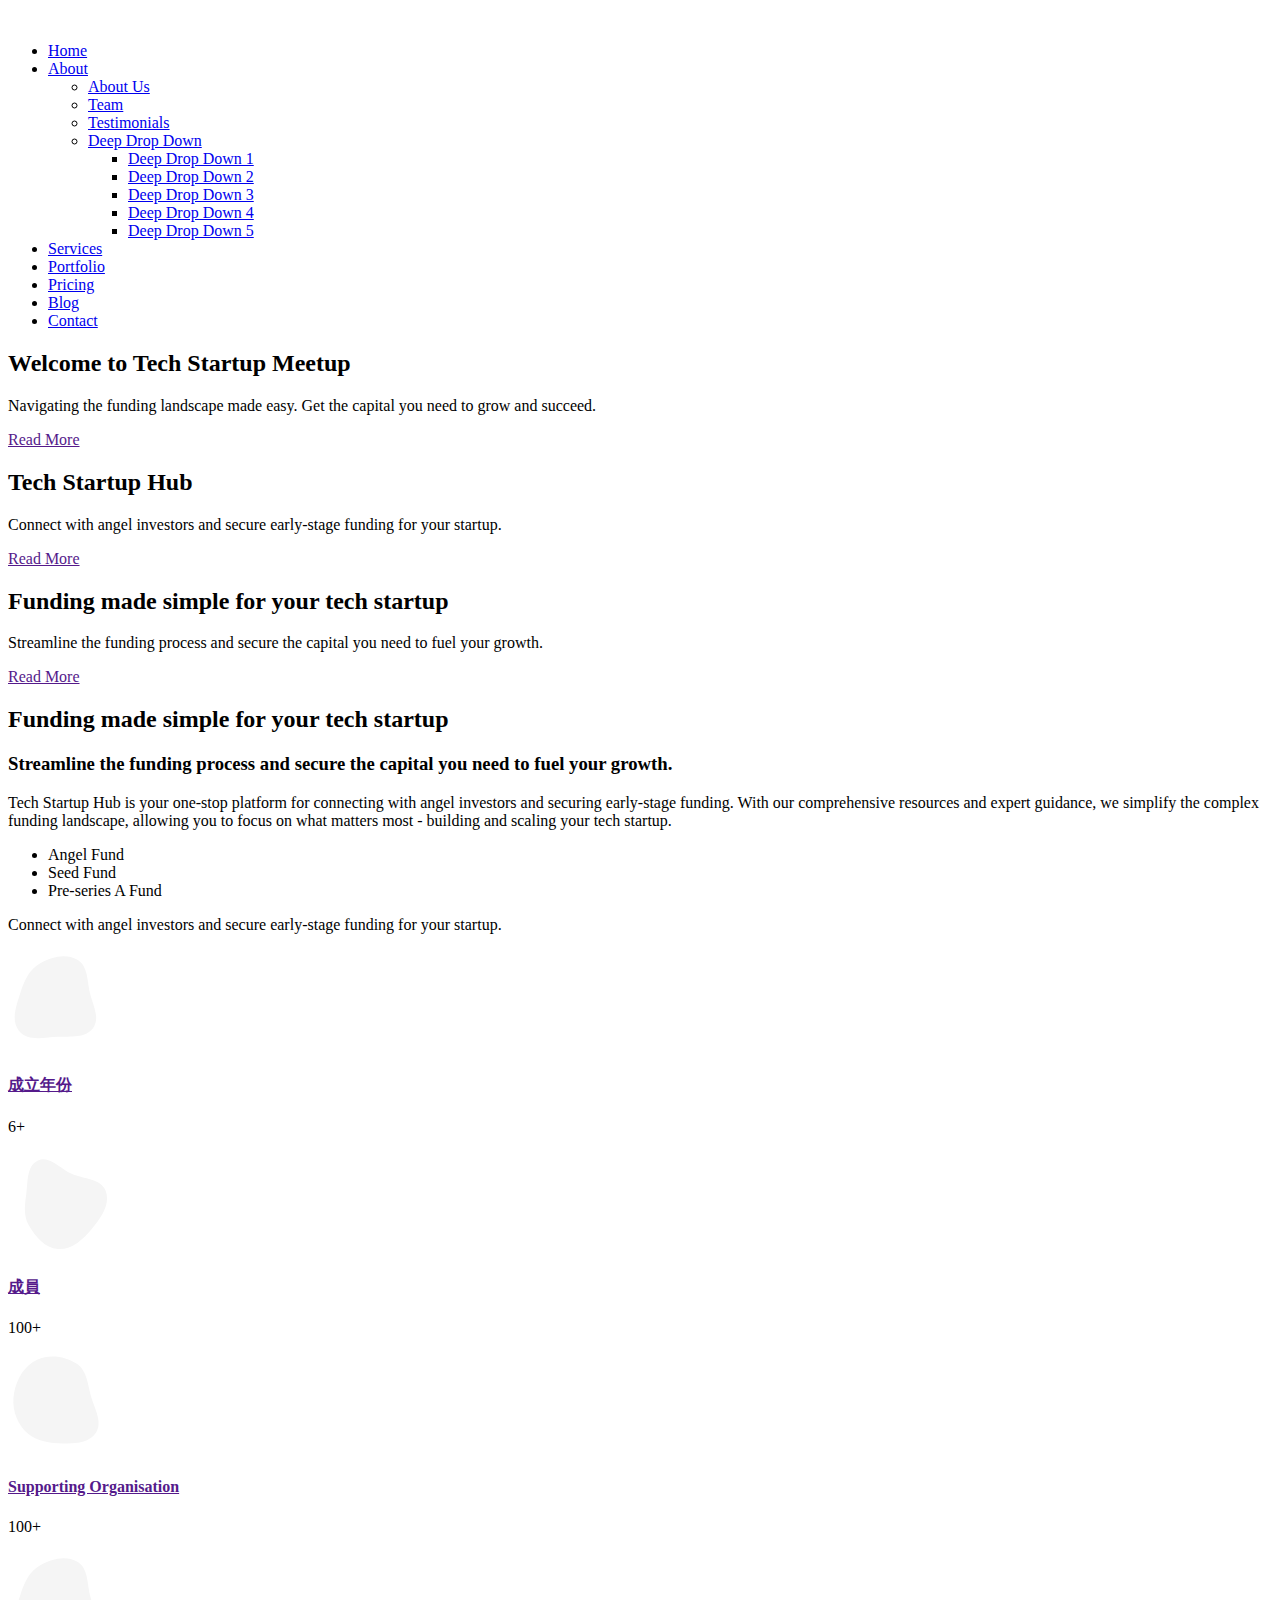
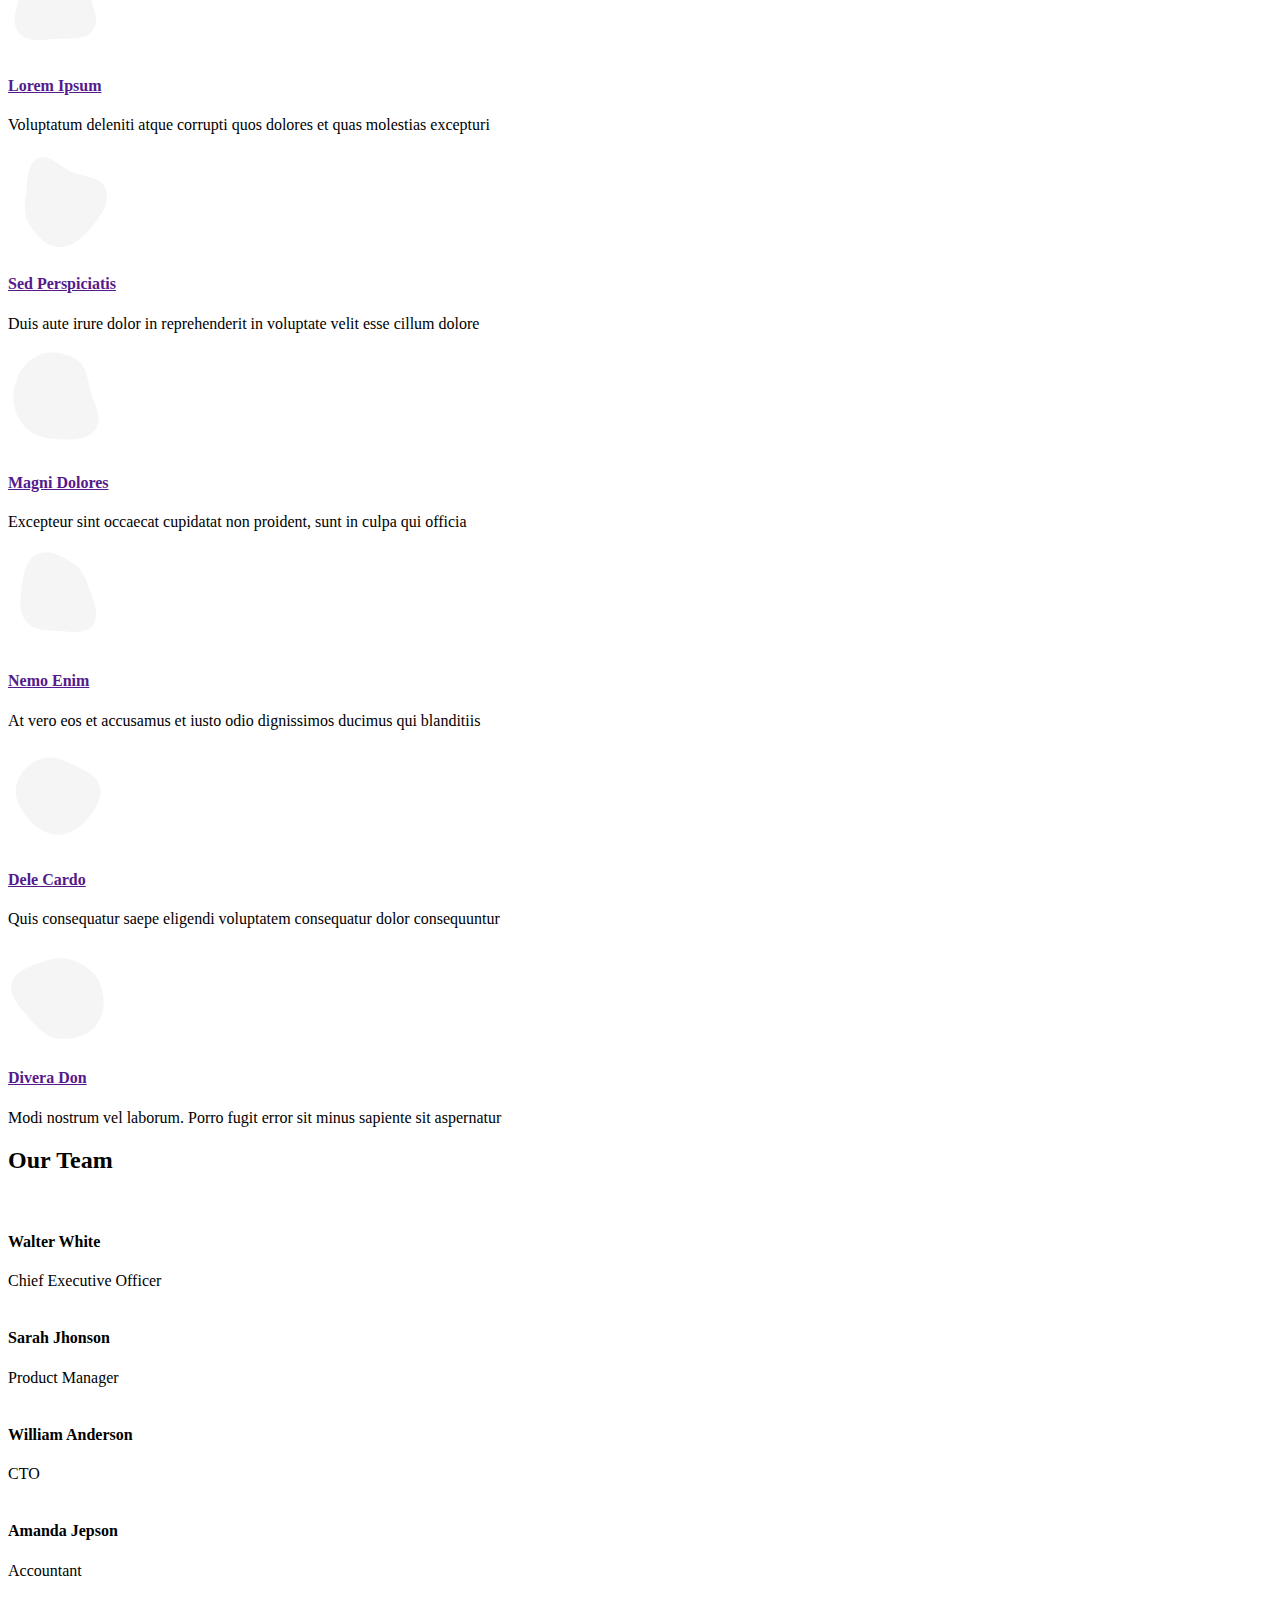
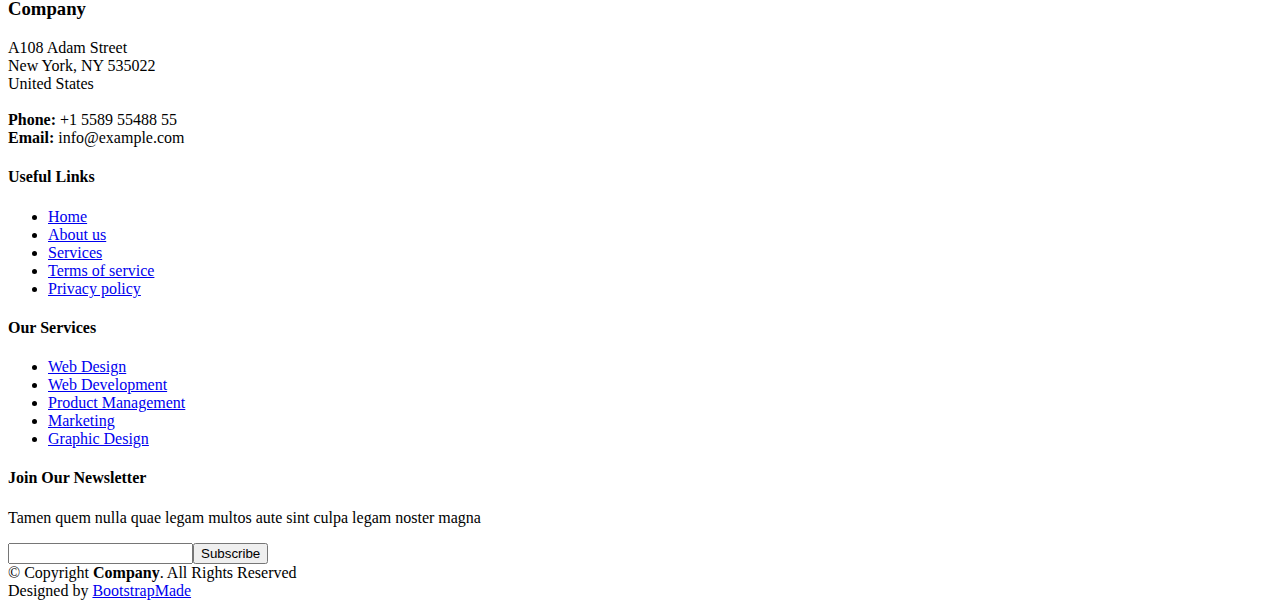
==== index.html @ 4d2e839a "Add files via upload" ====
<!DOCTYPE html>
<html lang="en">

<head>
  <meta charset="utf-8">
  <meta content="width=device-width, initial-scale=1.0" name="viewport">

  <title>Tech Startup Meetup</title>
  <meta content="" name="description">
  <meta content="" name="keywords">

  <!-- Favicons -->
  <link href="assets/img/favicon.png" rel="icon">
  <link href="assets/img/apple-touch-icon.png" rel="apple-touch-icon">

  <!-- Google Fonts -->
  <link href="https://fonts.googleapis.com/css?family=Open+Sans:300,300i,400,400i,600,600i,700,700i|Roboto:300,300i,400,400i,500,500i,600,600i,700,700i|Poppins:300,300i,400,400i,500,500i,600,600i,700,700i" rel="stylesheet">

  <!-- Vendor CSS Files -->
  <link href="assets/vendor/animate.css/animate.min.css" rel="stylesheet">
  <link href="assets/vendor/aos/aos.css" rel="stylesheet">
  <link href="assets/vendor/bootstrap/css/bootstrap.min.css" rel="stylesheet">
  <link href="assets/vendor/bootstrap-icons/bootstrap-icons.css" rel="stylesheet">
  <link href="assets/vendor/boxicons/css/boxicons.min.css" rel="stylesheet">
  <link href="assets/vendor/glightbox/css/glightbox.min.css" rel="stylesheet">
  <link href="assets/vendor/remixicon/remixicon.css" rel="stylesheet">
  <link href="assets/vendor/swiper/swiper-bundle.min.css" rel="stylesheet">

  <!-- Template Main CSS File -->
  <link href="assets/css/style.css" rel="stylesheet">

  <!-- =======================================================
  * Template Name: Company
  * Updated: Jul 27 2023 with Bootstrap v5.3.1
  * Template URL: https://bootstrapmade.com/company-free-html-bootstrap-template/
  * Author: BootstrapMade.com
  * License: https://bootstrapmade.com/license/
  ======================================================== -->
</head>

<body>

  <!-- ======= Header ======= -->
  <header id="header" class="fixed-top">
    <div class="container d-flex align-items-center">

      <img src="assets/img/techstartupmeetup_logo.png" alt="" width="200px" class="img-fluid">
	  <!--<h1 class="logo me-auto"><a href="index.html"><span>Tech</span>Startup Meetup</a></h1>-->
      <!-- Uncomment below if you prefer to use an image logo -->
      <!-- <a href="index.html" class="logo me-auto me-lg-0"><img src="assets/img/logo.png" alt="" class="img-fluid"></a>-->

      <nav id="navbar" class="navbar order-last order-lg-0">
        <ul>
          <li><a href="index.html" class="active">Home</a></li>

          <li class="dropdown"><a href="#"><span>About</span> <i class="bi bi-chevron-down"></i></a>
            <ul>
              <li><a href="about.html">About Us</a></li>
              <li><a href="team.html">Team</a></li>
              <li><a href="testimonials.html">Testimonials</a></li>
              <li class="dropdown"><a href="#"><span>Deep Drop Down</span> <i class="bi bi-chevron-right"></i></a>
                <ul>
                  <li><a href="#">Deep Drop Down 1</a></li>
                  <li><a href="#">Deep Drop Down 2</a></li>
                  <li><a href="#">Deep Drop Down 3</a></li>
                  <li><a href="#">Deep Drop Down 4</a></li>
                  <li><a href="#">Deep Drop Down 5</a></li>
                </ul>
              </li>
            </ul>
          </li>

          <li><a href="services.html">Services</a></li>
          <li><a href="portfolio.html">Portfolio</a></li>
          <li><a href="pricing.html">Pricing</a></li>
          <li><a href="blog.html">Blog</a></li>
          <li><a href="contact.html">Contact</a></li>

        </ul>
        <i class="bi bi-list mobile-nav-toggle"></i>
      </nav><!-- .navbar -->

      <div class="header-social-links d-flex">
        <a href="#" class="twitter"><i class="bu bi-twitter"></i></a>
        <a href="#" class="facebook"><i class="bu bi-facebook"></i></a>
        <a href="#" class="instagram"><i class="bu bi-instagram"></i></a>
        <a href="#" class="linkedin"><i class="bu bi-linkedin"></i></i></a>
      </div>

    </div>
  </header><!-- End Header -->

  <!-- ======= Hero Section ======= -->
  <section id="hero">
    <div id="heroCarousel" data-bs-interval="5000" class="carousel slide carousel-fade" data-bs-ride="carousel">

      <div class="carousel-inner" role="listbox">

        <!-- Slide 1 -->
        <div class="carousel-item active" style="background-image: url(assets/img/slide/slide-1.jpg);">
          <div class="carousel-container">
            <div class="carousel-content animate__animated animate__fadeInUp">
              <h2>Welcome to <span>Tech Startup Meetup</span></h2>
              <p>Navigating the funding landscape made easy. Get the capital you need to grow and succeed.</p>
              <div class="text-center"><a href="" class="btn-get-started">Read More</a></div>
            </div>
          </div>
        </div>

        <!-- Slide 2 -->
        <div class="carousel-item" style="background-image: url(assets/img/slide/slide-2.jpg);">
          <div class="carousel-container">
            <div class="carousel-content animate__animated animate__fadeInUp">
              <h2>Tech Startup Hub</h2>
              <p>Connect with angel investors and secure early-stage funding for your startup.</p>
              <div class="text-center"><a href="" class="btn-get-started">Read More</a></div>
            </div>
          </div>
        </div>

        <!-- Slide 3 -->
        <div class="carousel-item" style="background-image: url(assets/img/slide/slide-3.jpg);">
          <div class="carousel-container">
            <div class="carousel-content animate__animated animate__fadeInUp">
              <h2>Funding made simple for your tech startup</h2>
              <p>Streamline the funding process and secure the capital you need to fuel your growth.</p>
              <div class="text-center"><a href="" class="btn-get-started">Read More</a></div>
            </div>
          </div>
        </div>

      </div>

      <a class="carousel-control-prev" href="#heroCarousel" role="button" data-bs-slide="prev">
        <span class="carousel-control-prev-icon bi bi-chevron-left" aria-hidden="true"></span>
      </a>

      <a class="carousel-control-next" href="#heroCarousel" role="button" data-bs-slide="next">
        <span class="carousel-control-next-icon bi bi-chevron-right" aria-hidden="true"></span>
      </a>

      <ol class="carousel-indicators" id="hero-carousel-indicators"></ol>

    </div>
  </section><!-- End Hero -->

  <main id="main">
  
	<!-- ======= About Us Section ======= -->
    <section id="about-us" class="about-us">
      <div class="container" data-aos="fade-up">

        <div class="row content">
          <div class="col-lg-6" data-aos="fade-right">
            <h2>Funding made simple for your tech startup</h2>
            <h3>Streamline the funding process and secure the capital you need to fuel your growth.</h3>
          </div>
          <div class="col-lg-6 pt-4 pt-lg-0" data-aos="fade-left">
            <p>
              Tech Startup Hub is your one-stop platform for connecting with angel investors and securing early-stage funding. 
			  With our comprehensive resources and expert guidance, we simplify the complex funding landscape, allowing you to 
			  focus on what matters most - building and scaling your tech startup.
            </p>
            <ul>
              <li><i class="ri-check-double-line"></i> Angel Fund</li>
              <li><i class="ri-check-double-line"></i> Seed Fund</li>
              <li><i class="ri-check-double-line"></i> Pre-series A Fund</li>
            </ul>
            <p class="fst-italic">
				Connect with angel investors and secure early-stage funding for your startup.
            </p>
          </div>
        </div>

      </div>
    </section><!-- End About Us Section -->

    <!-- ======= Services Section ======= -->
    <section id="services" class="services section-bg">
      <div class="container" data-aos="fade-up">

        <div class="row">
          <div class="col-lg-4 col-md-6 d-flex align-items-stretch" data-aos="zoom-in" data-aos-delay="100">
            <div class="icon-box iconbox-blue">
              <div class="icon">
                <svg width="100" height="100" viewBox="0 0 600 600" xmlns="http://www.w3.org/2000/svg">
                  <path stroke="none" stroke-width="0" fill="#f5f5f5" d="M300,521.0016835830174C376.1290562159157,517.8887921683347,466.0731472004068,529.7835943286574,510.70327084640275,468.03025145048787C554.3714126377745,407.6079735673963,508.03601936045806,328.9844924480964,491.2728898941984,256.3432110539036C474.5976632858925,184.082847569629,479.9380746630129,96.60480741107993,416.23090153303,58.64404602377083C348.86323505073057,18.502131276798302,261.93793281208167,40.57373210992963,193.5410806939664,78.93577620505333C130.42746243093433,114.334589627462,98.30271207620316,179.96522072025542,76.75703585869454,249.04625023123273C51.97151888228291,328.5150500222984,13.704378332031375,421.85034740162234,66.52175969318436,486.19268352777647C119.04800174914682,550.1803526380478,217.28368757567262,524.383925680826,300,521.0016835830174"></path>
                </svg>
                <i class="bx bxl-dribbble"></i>
              </div>
              <h4><a href="">成立年份</a></h4>
              <p>6+</p>
            </div>
          </div>

          <div class="col-lg-4 col-md-6 d-flex align-items-stretch mt-4 mt-md-0" data-aos="zoom-in" data-aos-delay="200">
            <div class="icon-box iconbox-orange ">
              <div class="icon">
                <svg width="100" height="100" viewBox="0 0 600 600" xmlns="http://www.w3.org/2000/svg">
                  <path stroke="none" stroke-width="0" fill="#f5f5f5" d="M300,582.0697525312426C382.5290701553225,586.8405444964366,449.9789794690241,525.3245884688669,502.5850820975895,461.55621195738473C556.606425686781,396.0723002908107,615.8543463187945,314.28637112970534,586.6730223649479,234.56875336149918C558.9533121215079,158.8439757836574,454.9685369536778,164.00468322053177,381.49747125262974,130.76875717737553C312.15926192815925,99.40240125094834,248.97055460311594,18.661163978235184,179.8680185752513,50.54337015887873C110.5421016452524,82.52863877960104,119.82277516462835,180.83849132639028,109.12597500060166,256.43424936330496C100.08760227029461,320.3096726198365,92.17705696193138,384.0621239912766,124.79988738764834,439.7174275375508C164.83382741302287,508.01625554203684,220.96474134820875,577.5009287672846,300,582.0697525312426"></path>
                </svg>
                <i class="bx bx-file"></i>
              </div>
              <h4><a href="">成員</a></h4>
              <p>100+</p>
            </div>
          </div>

          <div class="col-lg-4 col-md-6 d-flex align-items-stretch mt-4 mt-lg-0" data-aos="zoom-in" data-aos-delay="300">
            <div class="icon-box iconbox-pink">
              <div class="icon">
                <svg width="100" height="100" viewBox="0 0 600 600" xmlns="http://www.w3.org/2000/svg">
                  <path stroke="none" stroke-width="0" fill="#f5f5f5" d="M300,541.5067337569781C382.14930387511276,545.0595476570109,479.8736841581634,548.3450877840088,526.4010558755058,480.5488172755941C571.5218469581645,414.80211281144784,517.5187510058486,332.0715597781072,496.52539010469104,255.14436215662573C477.37192572678356,184.95920475031193,473.57363656557914,105.61284051026155,413.0603344069578,65.22779650032875C343.27470386102294,18.654635553484475,251.2091493199835,5.337323636656869,175.0934190732945,40.62881213300186C97.87086631185822,76.43348514350839,51.98124368387456,156.15599469081315,36.44837278890362,239.84606092416172C21.716077023791087,319.22268207091537,43.775223500013084,401.1760424656574,96.891909868211,461.97329694683043C147.22146801428983,519.5804099606455,223.5754009179313,538.201503339737,300,541.5067337569781"></path>
                </svg>
                <i class="bx bx-tachometer"></i>
              </div>
              <h4><a href="">Supporting Organisation</a></h4>
              <p>100+</p>
            </div>
          </div>

        </div>

      </div>
    </section><!-- End About Us Section -->
	
	<!-- ======= About Us Section ======= -->
	<!--
    <section id="about-us" class="about-us">
      <div class="container" data-aos="fade-up">

        <div class="row content">
          <div class="col-lg-6" data-aos="fade-right">
            <h2>Eum ipsam laborum deleniti velitena</h2>
            <h3>Voluptatem dignissimos provident quasi corporis voluptates sit assum perenda sruen jonee trave</h3>
          </div>
          <div class="col-lg-6 pt-4 pt-lg-0" data-aos="fade-left">
            <p>
              Ullamco laboris nisi ut aliquip ex ea commodo consequat. Duis aute irure dolor in reprehenderit in voluptate
              velit esse cillum dolore eu fugiat nulla pariatur. Excepteur sint occaecat cupidatat non proident, sunt in
              culpa qui officia deserunt mollit anim id est laborum
            </p>
            <ul>
              <li><i class="ri-check-double-line"></i> Ullamco laboris nisi ut aliquip ex ea commodo consequa</li>
              <li><i class="ri-check-double-line"></i> Duis aute irure dolor in reprehenderit in voluptate velit</li>
              <li><i class="ri-check-double-line"></i> Ullamco laboris nisi ut aliquip ex ea commodo consequat. Duis aute irure dolor in reprehenderit in</li>
            </ul>
            <p class="fst-italic">
              Lorem ipsum dolor sit amet, consectetur adipiscing elit, sed do eiusmod tempor incididunt ut labore et dolore
              magna aliqua.
            </p>
          </div>
        </div>

      </div>
    </section><!-- End About Us Section -->

    <!-- ======= Services Section ======= -->
    <section id="services" class="services section-bg">
      <div class="container" data-aos="fade-up">

        <div class="row">
          <div class="col-lg-4 col-md-6 d-flex align-items-stretch" data-aos="zoom-in" data-aos-delay="100">
            <div class="icon-box iconbox-blue">
              <div class="icon">
                <svg width="100" height="100" viewBox="0 0 600 600" xmlns="http://www.w3.org/2000/svg">
                  <path stroke="none" stroke-width="0" fill="#f5f5f5" d="M300,521.0016835830174C376.1290562159157,517.8887921683347,466.0731472004068,529.7835943286574,510.70327084640275,468.03025145048787C554.3714126377745,407.6079735673963,508.03601936045806,328.9844924480964,491.2728898941984,256.3432110539036C474.5976632858925,184.082847569629,479.9380746630129,96.60480741107993,416.23090153303,58.64404602377083C348.86323505073057,18.502131276798302,261.93793281208167,40.57373210992963,193.5410806939664,78.93577620505333C130.42746243093433,114.334589627462,98.30271207620316,179.96522072025542,76.75703585869454,249.04625023123273C51.97151888228291,328.5150500222984,13.704378332031375,421.85034740162234,66.52175969318436,486.19268352777647C119.04800174914682,550.1803526380478,217.28368757567262,524.383925680826,300,521.0016835830174"></path>
                </svg>
                <i class="bx bxl-dribbble"></i>
              </div>
              <h4><a href="">Lorem Ipsum</a></h4>
              <p>Voluptatum deleniti atque corrupti quos dolores et quas molestias excepturi</p>
            </div>
          </div>

          <div class="col-lg-4 col-md-6 d-flex align-items-stretch mt-4 mt-md-0" data-aos="zoom-in" data-aos-delay="200">
            <div class="icon-box iconbox-orange ">
              <div class="icon">
                <svg width="100" height="100" viewBox="0 0 600 600" xmlns="http://www.w3.org/2000/svg">
                  <path stroke="none" stroke-width="0" fill="#f5f5f5" d="M300,582.0697525312426C382.5290701553225,586.8405444964366,449.9789794690241,525.3245884688669,502.5850820975895,461.55621195738473C556.606425686781,396.0723002908107,615.8543463187945,314.28637112970534,586.6730223649479,234.56875336149918C558.9533121215079,158.8439757836574,454.9685369536778,164.00468322053177,381.49747125262974,130.76875717737553C312.15926192815925,99.40240125094834,248.97055460311594,18.661163978235184,179.8680185752513,50.54337015887873C110.5421016452524,82.52863877960104,119.82277516462835,180.83849132639028,109.12597500060166,256.43424936330496C100.08760227029461,320.3096726198365,92.17705696193138,384.0621239912766,124.79988738764834,439.7174275375508C164.83382741302287,508.01625554203684,220.96474134820875,577.5009287672846,300,582.0697525312426"></path>
                </svg>
                <i class="bx bx-file"></i>
              </div>
              <h4><a href="">Sed Perspiciatis</a></h4>
              <p>Duis aute irure dolor in reprehenderit in voluptate velit esse cillum dolore</p>
            </div>
          </div>

          <div class="col-lg-4 col-md-6 d-flex align-items-stretch mt-4 mt-lg-0" data-aos="zoom-in" data-aos-delay="300">
            <div class="icon-box iconbox-pink">
              <div class="icon">
                <svg width="100" height="100" viewBox="0 0 600 600" xmlns="http://www.w3.org/2000/svg">
                  <path stroke="none" stroke-width="0" fill="#f5f5f5" d="M300,541.5067337569781C382.14930387511276,545.0595476570109,479.8736841581634,548.3450877840088,526.4010558755058,480.5488172755941C571.5218469581645,414.80211281144784,517.5187510058486,332.0715597781072,496.52539010469104,255.14436215662573C477.37192572678356,184.95920475031193,473.57363656557914,105.61284051026155,413.0603344069578,65.22779650032875C343.27470386102294,18.654635553484475,251.2091493199835,5.337323636656869,175.0934190732945,40.62881213300186C97.87086631185822,76.43348514350839,51.98124368387456,156.15599469081315,36.44837278890362,239.84606092416172C21.716077023791087,319.22268207091537,43.775223500013084,401.1760424656574,96.891909868211,461.97329694683043C147.22146801428983,519.5804099606455,223.5754009179313,538.201503339737,300,541.5067337569781"></path>
                </svg>
                <i class="bx bx-tachometer"></i>
              </div>
              <h4><a href="">Magni Dolores</a></h4>
              <p>Excepteur sint occaecat cupidatat non proident, sunt in culpa qui officia</p>
            </div>
          </div>

          <div class="col-lg-4 col-md-6 d-flex align-items-stretch mt-4" data-aos="zoom-in" data-aos-delay="100">
            <div class="icon-box iconbox-yellow">
              <div class="icon">
                <svg width="100" height="100" viewBox="0 0 600 600" xmlns="http://www.w3.org/2000/svg">
                  <path stroke="none" stroke-width="0" fill="#f5f5f5" d="M300,503.46388370962813C374.79870501325706,506.71871716319447,464.8034551963731,527.1746412648533,510.4981551193396,467.86667711651364C555.9287308511215,408.9015244558933,512.6030010748507,327.5744911775523,490.211057578863,256.5855673507754C471.097692560561,195.9906835881958,447.69079081568157,138.11976852964426,395.19560036434837,102.3242989838813C329.3053358748298,57.3949838291264,248.02791733380457,8.279543830951368,175.87071277845988,42.242879143198664C103.41431057327972,76.34704239035025,93.79494320519305,170.9812938413882,81.28167332365135,250.07896920659033C70.17666984294237,320.27484674793965,64.84698225790005,396.69656628748305,111.28512138212992,450.4950937839243C156.20124167950087,502.5303643271138,231.32542653798444,500.4755392045468,300,503.46388370962813"></path>
                </svg>
                <i class="bx bx-layer"></i>
              </div>
              <h4><a href="">Nemo Enim</a></h4>
              <p>At vero eos et accusamus et iusto odio dignissimos ducimus qui blanditiis</p>
            </div>
          </div>

          <div class="col-lg-4 col-md-6 d-flex align-items-stretch mt-4" data-aos="zoom-in" data-aos-delay="200">
            <div class="icon-box iconbox-red">
              <div class="icon">
                <svg width="100" height="100" viewBox="0 0 600 600" xmlns="http://www.w3.org/2000/svg">
                  <path stroke="none" stroke-width="0" fill="#f5f5f5" d="M300,532.3542879108572C369.38199826031484,532.3153073249985,429.10787420159085,491.63046689027357,474.5244479745417,439.17860296908856C522.8885846962883,383.3225815378663,569.1668002868075,314.3205725914397,550.7432151929288,242.7694973846089C532.6665558377875,172.5657663291529,456.2379748765914,142.6223662098291,390.3689995646985,112.34683881706744C326.66090330228417,83.06452184765237,258.84405631176094,53.51806209861945,193.32584062364296,78.48882559362697C121.61183558270385,105.82097193414197,62.805066853699245,167.19869350419734,48.57481801355237,242.6138429142374C34.843463184063346,315.3850353017275,76.69343916112496,383.4422959591041,125.22947124332185,439.3748458443577C170.7312796277747,491.8107796887764,230.57421082200815,532.3932930995766,300,532.3542879108572"></path>
                </svg>
                <i class="bx bx-slideshow"></i>
              </div>
              <h4><a href="">Dele Cardo</a></h4>
              <p>Quis consequatur saepe eligendi voluptatem consequatur dolor consequuntur</p>
            </div>
          </div>

          <div class="col-lg-4 col-md-6 d-flex align-items-stretch mt-4" data-aos="zoom-in" data-aos-delay="300">
            <div class="icon-box iconbox-teal">
              <div class="icon">
                <svg width="100" height="100" viewBox="0 0 600 600" xmlns="http://www.w3.org/2000/svg">
                  <path stroke="none" stroke-width="0" fill="#f5f5f5" d="M300,566.797414625762C385.7384707136149,576.1784315230908,478.7894351017131,552.8928747891023,531.9192734346935,484.94944893311C584.6109503024035,417.5663521118492,582.489472248146,322.67544863468447,553.9536738515405,242.03673114598146C529.1557734026468,171.96086150256528,465.24506316201064,127.66468636344209,395.9583748389544,100.7403814666027C334.2173773831606,76.7482773500951,269.4350130405921,84.62216499799875,207.1952322260088,107.2889140133804C132.92018162631612,134.33871894543012,41.79353780512637,160.00259165414826,22.644507872594943,236.69541883565114C3.319112789854554,314.0945973066697,72.72355303640163,379.243833228382,124.04198916343866,440.3218312028393C172.9286146004772,498.5055451809895,224.45579914871206,558.5317968840102,300,566.797414625762"></path>
                </svg>
                <i class="bx bx-arch"></i>
              </div>
              <h4><a href="">Divera Don</a></h4>
              <p>Modi nostrum vel laborum. Porro fugit error sit minus sapiente sit aspernatur</p>
            </div>
          </div>

        </div>

      </div>
    </section><!-- End Services Section -->
	
	<!-- ======= Our Team Section ======= -->
    <section id="team" class="team section-bg">
      <div class="container">

        <div class="section-title" data-aos="fade-up">
          <h2>Our <strong>Team</strong></h2>
        </div>

        <div class="row">

          <div class="col-lg-3 col-md-6 d-flex align-items-stretch">
            <div class="member" data-aos="fade-up">
              <div class="member-img">
                <img src="assets/img/team/team-1.jpg" class="img-fluid" alt="">
                <div class="social">
                  <a href=""><i class="bi bi-twitter"></i></a>
                  <a href=""><i class="bi bi-facebook"></i></a>
                  <a href=""><i class="bi bi-instagram"></i></a>
                  <a href=""><i class="bi bi-linkedin"></i></a>
                </div>
              </div>
              <div class="member-info">
                <h4>Walter White</h4>
                <span>Chief Executive Officer</span>
              </div>
            </div>
          </div>

          <div class="col-lg-3 col-md-6 d-flex align-items-stretch">
            <div class="member" data-aos="fade-up" data-aos-delay="100">
              <div class="member-img">
                <img src="assets/img/team/team-2.jpg" class="img-fluid" alt="">
                <div class="social">
                  <a href=""><i class="bi bi-twitter"></i></a>
                  <a href=""><i class="bi bi-facebook"></i></a>
                  <a href=""><i class="bi bi-instagram"></i></a>
                  <a href=""><i class="bi bi-linkedin"></i></a>
                </div>
              </div>
              <div class="member-info">
                <h4>Sarah Jhonson</h4>
                <span>Product Manager</span>
              </div>
            </div>
          </div>

          <div class="col-lg-3 col-md-6 d-flex align-items-stretch">
            <div class="member" data-aos="fade-up" data-aos-delay="200">
              <div class="member-img">
                <img src="assets/img/team/team-3.jpg" class="img-fluid" alt="">
                <div class="social">
                  <a href=""><i class="bi bi-twitter"></i></a>
                  <a href=""><i class="bi bi-facebook"></i></a>
                  <a href=""><i class="bi bi-instagram"></i></a>
                  <a href=""><i class="bi bi-linkedin"></i></a>
                </div>
              </div>
              <div class="member-info">
                <h4>William Anderson</h4>
                <span>CTO</span>
              </div>
            </div>
          </div>

          <div class="col-lg-3 col-md-6 d-flex align-items-stretch">
            <div class="member" data-aos="fade-up" data-aos-delay="300">
              <div class="member-img">
                <img src="assets/img/team/team-4.jpg" class="img-fluid" alt="">
                <div class="social">
                  <a href=""><i class="bi bi-twitter"></i></a>
                  <a href=""><i class="bi bi-facebook"></i></a>
                  <a href=""><i class="bi bi-instagram"></i></a>
                  <a href=""><i class="bi bi-linkedin"></i></a>
                </div>
              </div>
              <div class="member-info">
                <h4>Amanda Jepson</h4>
                <span>Accountant</span>
              </div>
            </div>
          </div>

        </div>

      </div>
    </section><!-- End Our Team Section -->

  </main><!-- End #main -->

  <!-- ======= Footer ======= -->
  <footer id="footer">

    <div class="footer-top">
      <div class="container">
        <div class="row">

          <div class="col-lg-3 col-md-6 footer-contact">
            <h3>Company</h3>
            <p>
              A108 Adam Street <br>
              New York, NY 535022<br>
              United States <br><br>
              <strong>Phone:</strong> +1 5589 55488 55<br>
              <strong>Email:</strong> info@example.com<br>
            </p>
          </div>

          <div class="col-lg-2 col-md-6 footer-links">
            <h4>Useful Links</h4>
            <ul>
              <li><i class="bx bx-chevron-right"></i> <a href="#">Home</a></li>
              <li><i class="bx bx-chevron-right"></i> <a href="#">About us</a></li>
              <li><i class="bx bx-chevron-right"></i> <a href="#">Services</a></li>
              <li><i class="bx bx-chevron-right"></i> <a href="#">Terms of service</a></li>
              <li><i class="bx bx-chevron-right"></i> <a href="#">Privacy policy</a></li>
            </ul>
          </div>

          <div class="col-lg-3 col-md-6 footer-links">
            <h4>Our Services</h4>
            <ul>
              <li><i class="bx bx-chevron-right"></i> <a href="#">Web Design</a></li>
              <li><i class="bx bx-chevron-right"></i> <a href="#">Web Development</a></li>
              <li><i class="bx bx-chevron-right"></i> <a href="#">Product Management</a></li>
              <li><i class="bx bx-chevron-right"></i> <a href="#">Marketing</a></li>
              <li><i class="bx bx-chevron-right"></i> <a href="#">Graphic Design</a></li>
            </ul>
          </div>

          <div class="col-lg-4 col-md-6 footer-newsletter">
            <h4>Join Our Newsletter</h4>
            <p>Tamen quem nulla quae legam multos aute sint culpa legam noster magna</p>
            <form action="" method="post">
              <input type="email" name="email"><input type="submit" value="Subscribe">
            </form>
          </div>

        </div>
      </div>
    </div>

    <div class="container d-md-flex py-4">

      <div class="me-md-auto text-center text-md-start">
        <div class="copyright">
          &copy; Copyright <strong><span>Company</span></strong>. All Rights Reserved
        </div>
        <div class="credits">
          <!-- All the links in the footer should remain intact. -->
          <!-- You can delete the links only if you purchased the pro version. -->
          <!-- Licensing information: https://bootstrapmade.com/license/ -->
          <!-- Purchase the pro version with working PHP/AJAX contact form: https://bootstrapmade.com/company-free-html-bootstrap-template/ -->
          Designed by <a href="https://bootstrapmade.com/">BootstrapMade</a>
        </div>
      </div>
      <div class="social-links text-center text-md-right pt-3 pt-md-0">
        <a href="#" class="twitter"><i class="bx bxl-twitter"></i></a>
        <a href="#" class="facebook"><i class="bx bxl-facebook"></i></a>
        <a href="#" class="instagram"><i class="bx bxl-instagram"></i></a>
        <a href="#" class="google-plus"><i class="bx bxl-skype"></i></a>
        <a href="#" class="linkedin"><i class="bx bxl-linkedin"></i></a>
      </div>
    </div>
  </footer><!-- End Footer -->

  <a href="#" class="back-to-top d-flex align-items-center justify-content-center"><i class="bi bi-arrow-up-short"></i></a>

  <!-- Vendor JS Files -->
  <script src="assets/vendor/aos/aos.js"></script>
  <script src="assets/vendor/bootstrap/js/bootstrap.bundle.min.js"></script>
  <script src="assets/vendor/glightbox/js/glightbox.min.js"></script>
  <script src="assets/vendor/isotope-layout/isotope.pkgd.min.js"></script>
  <script src="assets/vendor/swiper/swiper-bundle.min.js"></script>
  <script src="assets/vendor/waypoints/noframework.waypoints.js"></script>
  <script src="assets/vendor/php-email-form/validate.js"></script>

  <!-- Template Main JS File -->
  <script src="assets/js/main.js"></script>

</body>

</html>
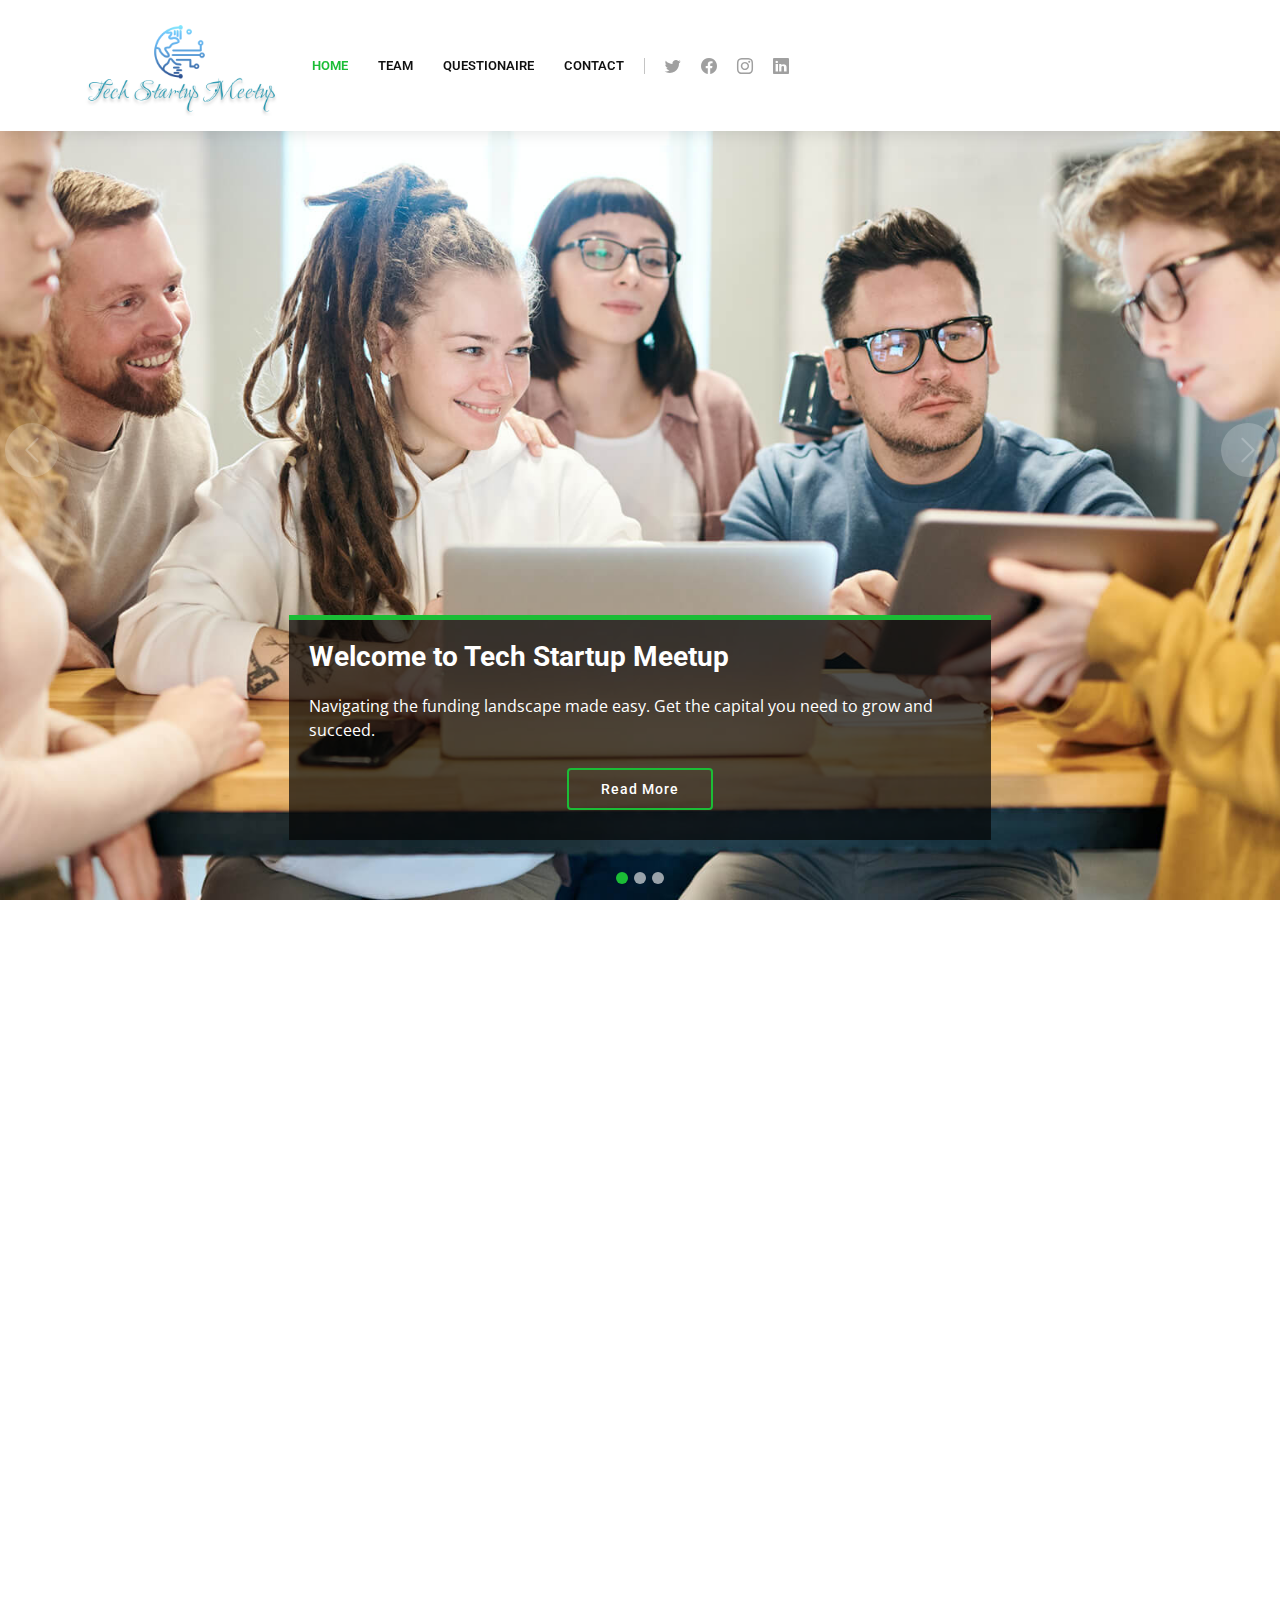
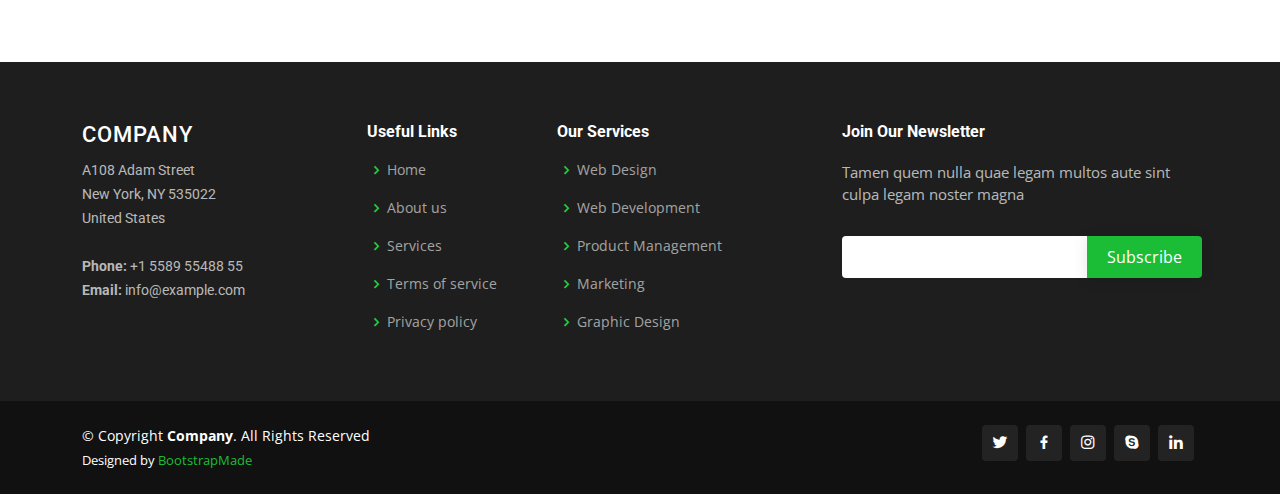
==== commit 81d0d887: "Add files via upload" ====
--- a/index.html
+++ b/index.html
@@ -53,27 +53,8 @@
         <ul>
           <li><a href="index.html" class="active">Home</a></li>
 
-          <li class="dropdown"><a href="#"><span>About</span> <i class="bi bi-chevron-down"></i></a>
-            <ul>
-              <li><a href="about.html">About Us</a></li>
-              <li><a href="team.html">Team</a></li>
-              <li><a href="testimonials.html">Testimonials</a></li>
-              <li class="dropdown"><a href="#"><span>Deep Drop Down</span> <i class="bi bi-chevron-right"></i></a>
-                <ul>
-                  <li><a href="#">Deep Drop Down 1</a></li>
-                  <li><a href="#">Deep Drop Down 2</a></li>
-                  <li><a href="#">Deep Drop Down 3</a></li>
-                  <li><a href="#">Deep Drop Down 4</a></li>
-                  <li><a href="#">Deep Drop Down 5</a></li>
-                </ul>
-              </li>
-            </ul>
-          </li>
-
-          <li><a href="services.html">Services</a></li>
-          <li><a href="portfolio.html">Portfolio</a></li>
-          <li><a href="pricing.html">Pricing</a></li>
-          <li><a href="blog.html">Blog</a></li>
+          <li><a href="team.html">Team</a></li>
+          <li><a href="questionaire.html">Questionaire</a></li>
           <li><a href="contact.html">Contact</a></li>
 
         </ul>
@@ -146,6 +127,43 @@
 
   <main id="main">
   
+  
+	<section id="services" class="contact">
+      <div class="container">
+
+        <div class="row justify-content-center" data-aos="fade-up">
+
+          <div class="col-lg-10">
+
+            <div class="info-wrap">
+              <div class="row">
+                <div class="col-lg-4 info">
+                  <i class="bi bi-geo-alt"></i>
+                  <h4>Year Established:</h4>
+                  <p>2016</p>
+                </div>
+
+                <div class="col-lg-4 info mt-4 mt-lg-0">
+                  <i class="bi bi-envelope"></i>
+                  <h4>Number of members:</h4>
+                  <p>Over than 100</p>
+                </div>
+
+                <div class="col-lg-4 info mt-4 mt-lg-0">
+                  <i class="bi bi-phone"></i>
+                  <h4>Supporting organizations:</h4>
+                  <p>PlayFourC Innovation Education, Unicorn.Events, FasterCapital, Internet Initiatives Development Fund (IIDF), Supreme Incubator Private Limited</p>
+                </div>
+              </div>
+            </div>
+
+          </div>
+
+        </div>
+
+      </div>
+    </section><!-- End Contact Section -->
+  
 	<!-- ======= About Us Section ======= -->
     <section id="about-us" class="about-us">
       <div class="container" data-aos="fade-up">
@@ -170,55 +188,6 @@
 				Connect with angel investors and secure early-stage funding for your startup.
             </p>
           </div>
-        </div>
-
-      </div>
-    </section><!-- End About Us Section -->
-
-    <!-- ======= Services Section ======= -->
-    <section id="services" class="services section-bg">
-      <div class="container" data-aos="fade-up">
-
-        <div class="row">
-          <div class="col-lg-4 col-md-6 d-flex align-items-stretch" data-aos="zoom-in" data-aos-delay="100">
-            <div class="icon-box iconbox-blue">
-              <div class="icon">
-                <svg width="100" height="100" viewBox="0 0 600 600" xmlns="http://www.w3.org/2000/svg">
-                  <path stroke="none" stroke-width="0" fill="#f5f5f5" d="M300,521.0016835830174C376.1290562159157,517.8887921683347,466.0731472004068,529.7835943286574,510.70327084640275,468.03025145048787C554.3714126377745,407.6079735673963,508.03601936045806,328.9844924480964,491.2728898941984,256.3432110539036C474.5976632858925,184.082847569629,479.9380746630129,96.60480741107993,416.23090153303,58.64404602377083C348.86323505073057,18.502131276798302,261.93793281208167,40.57373210992963,193.5410806939664,78.93577620505333C130.42746243093433,114.334589627462,98.30271207620316,179.96522072025542,76.75703585869454,249.04625023123273C51.97151888228291,328.5150500222984,13.704378332031375,421.85034740162234,66.52175969318436,486.19268352777647C119.04800174914682,550.1803526380478,217.28368757567262,524.383925680826,300,521.0016835830174"></path>
-                </svg>
-                <i class="bx bxl-dribbble"></i>
-              </div>
-              <h4><a href="">成立年份</a></h4>
-              <p>6+</p>
-            </div>
-          </div>
-
-          <div class="col-lg-4 col-md-6 d-flex align-items-stretch mt-4 mt-md-0" data-aos="zoom-in" data-aos-delay="200">
-            <div class="icon-box iconbox-orange ">
-              <div class="icon">
-                <svg width="100" height="100" viewBox="0 0 600 600" xmlns="http://www.w3.org/2000/svg">
-                  <path stroke="none" stroke-width="0" fill="#f5f5f5" d="M300,582.0697525312426C382.5290701553225,586.8405444964366,449.9789794690241,525.3245884688669,502.5850820975895,461.55621195738473C556.606425686781,396.0723002908107,615.8543463187945,314.28637112970534,586.6730223649479,234.56875336149918C558.9533121215079,158.8439757836574,454.9685369536778,164.00468322053177,381.49747125262974,130.76875717737553C312.15926192815925,99.40240125094834,248.97055460311594,18.661163978235184,179.8680185752513,50.54337015887873C110.5421016452524,82.52863877960104,119.82277516462835,180.83849132639028,109.12597500060166,256.43424936330496C100.08760227029461,320.3096726198365,92.17705696193138,384.0621239912766,124.79988738764834,439.7174275375508C164.83382741302287,508.01625554203684,220.96474134820875,577.5009287672846,300,582.0697525312426"></path>
-                </svg>
-                <i class="bx bx-file"></i>
-              </div>
-              <h4><a href="">成員</a></h4>
-              <p>100+</p>
-            </div>
-          </div>
-
-          <div class="col-lg-4 col-md-6 d-flex align-items-stretch mt-4 mt-lg-0" data-aos="zoom-in" data-aos-delay="300">
-            <div class="icon-box iconbox-pink">
-              <div class="icon">
-                <svg width="100" height="100" viewBox="0 0 600 600" xmlns="http://www.w3.org/2000/svg">
-                  <path stroke="none" stroke-width="0" fill="#f5f5f5" d="M300,541.5067337569781C382.14930387511276,545.0595476570109,479.8736841581634,548.3450877840088,526.4010558755058,480.5488172755941C571.5218469581645,414.80211281144784,517.5187510058486,332.0715597781072,496.52539010469104,255.14436215662573C477.37192572678356,184.95920475031193,473.57363656557914,105.61284051026155,413.0603344069578,65.22779650032875C343.27470386102294,18.654635553484475,251.2091493199835,5.337323636656869,175.0934190732945,40.62881213300186C97.87086631185822,76.43348514350839,51.98124368387456,156.15599469081315,36.44837278890362,239.84606092416172C21.716077023791087,319.22268207091537,43.775223500013084,401.1760424656574,96.891909868211,461.97329694683043C147.22146801428983,519.5804099606455,223.5754009179313,538.201503339737,300,541.5067337569781"></path>
-                </svg>
-                <i class="bx bx-tachometer"></i>
-              </div>
-              <h4><a href="">Supporting Organisation</a></h4>
-              <p>100+</p>
-            </div>
-          </div>
-
         </div>
 
       </div>
@@ -254,181 +223,7 @@
 
       </div>
     </section><!-- End About Us Section -->
-
-    <!-- ======= Services Section ======= -->
-    <section id="services" class="services section-bg">
-      <div class="container" data-aos="fade-up">
-
-        <div class="row">
-          <div class="col-lg-4 col-md-6 d-flex align-items-stretch" data-aos="zoom-in" data-aos-delay="100">
-            <div class="icon-box iconbox-blue">
-              <div class="icon">
-                <svg width="100" height="100" viewBox="0 0 600 600" xmlns="http://www.w3.org/2000/svg">
-                  <path stroke="none" stroke-width="0" fill="#f5f5f5" d="M300,521.0016835830174C376.1290562159157,517.8887921683347,466.0731472004068,529.7835943286574,510.70327084640275,468.03025145048787C554.3714126377745,407.6079735673963,508.03601936045806,328.9844924480964,491.2728898941984,256.3432110539036C474.5976632858925,184.082847569629,479.9380746630129,96.60480741107993,416.23090153303,58.64404602377083C348.86323505073057,18.502131276798302,261.93793281208167,40.57373210992963,193.5410806939664,78.93577620505333C130.42746243093433,114.334589627462,98.30271207620316,179.96522072025542,76.75703585869454,249.04625023123273C51.97151888228291,328.5150500222984,13.704378332031375,421.85034740162234,66.52175969318436,486.19268352777647C119.04800174914682,550.1803526380478,217.28368757567262,524.383925680826,300,521.0016835830174"></path>
-                </svg>
-                <i class="bx bxl-dribbble"></i>
-              </div>
-              <h4><a href="">Lorem Ipsum</a></h4>
-              <p>Voluptatum deleniti atque corrupti quos dolores et quas molestias excepturi</p>
-            </div>
-          </div>
-
-          <div class="col-lg-4 col-md-6 d-flex align-items-stretch mt-4 mt-md-0" data-aos="zoom-in" data-aos-delay="200">
-            <div class="icon-box iconbox-orange ">
-              <div class="icon">
-                <svg width="100" height="100" viewBox="0 0 600 600" xmlns="http://www.w3.org/2000/svg">
-                  <path stroke="none" stroke-width="0" fill="#f5f5f5" d="M300,582.0697525312426C382.5290701553225,586.8405444964366,449.9789794690241,525.3245884688669,502.5850820975895,461.55621195738473C556.606425686781,396.0723002908107,615.8543463187945,314.28637112970534,586.6730223649479,234.56875336149918C558.9533121215079,158.8439757836574,454.9685369536778,164.00468322053177,381.49747125262974,130.76875717737553C312.15926192815925,99.40240125094834,248.97055460311594,18.661163978235184,179.8680185752513,50.54337015887873C110.5421016452524,82.52863877960104,119.82277516462835,180.83849132639028,109.12597500060166,256.43424936330496C100.08760227029461,320.3096726198365,92.17705696193138,384.0621239912766,124.79988738764834,439.7174275375508C164.83382741302287,508.01625554203684,220.96474134820875,577.5009287672846,300,582.0697525312426"></path>
-                </svg>
-                <i class="bx bx-file"></i>
-              </div>
-              <h4><a href="">Sed Perspiciatis</a></h4>
-              <p>Duis aute irure dolor in reprehenderit in voluptate velit esse cillum dolore</p>
-            </div>
-          </div>
-
-          <div class="col-lg-4 col-md-6 d-flex align-items-stretch mt-4 mt-lg-0" data-aos="zoom-in" data-aos-delay="300">
-            <div class="icon-box iconbox-pink">
-              <div class="icon">
-                <svg width="100" height="100" viewBox="0 0 600 600" xmlns="http://www.w3.org/2000/svg">
-                  <path stroke="none" stroke-width="0" fill="#f5f5f5" d="M300,541.5067337569781C382.14930387511276,545.0595476570109,479.8736841581634,548.3450877840088,526.4010558755058,480.5488172755941C571.5218469581645,414.80211281144784,517.5187510058486,332.0715597781072,496.52539010469104,255.14436215662573C477.37192572678356,184.95920475031193,473.57363656557914,105.61284051026155,413.0603344069578,65.22779650032875C343.27470386102294,18.654635553484475,251.2091493199835,5.337323636656869,175.0934190732945,40.62881213300186C97.87086631185822,76.43348514350839,51.98124368387456,156.15599469081315,36.44837278890362,239.84606092416172C21.716077023791087,319.22268207091537,43.775223500013084,401.1760424656574,96.891909868211,461.97329694683043C147.22146801428983,519.5804099606455,223.5754009179313,538.201503339737,300,541.5067337569781"></path>
-                </svg>
-                <i class="bx bx-tachometer"></i>
-              </div>
-              <h4><a href="">Magni Dolores</a></h4>
-              <p>Excepteur sint occaecat cupidatat non proident, sunt in culpa qui officia</p>
-            </div>
-          </div>
-
-          <div class="col-lg-4 col-md-6 d-flex align-items-stretch mt-4" data-aos="zoom-in" data-aos-delay="100">
-            <div class="icon-box iconbox-yellow">
-              <div class="icon">
-                <svg width="100" height="100" viewBox="0 0 600 600" xmlns="http://www.w3.org/2000/svg">
-                  <path stroke="none" stroke-width="0" fill="#f5f5f5" d="M300,503.46388370962813C374.79870501325706,506.71871716319447,464.8034551963731,527.1746412648533,510.4981551193396,467.86667711651364C555.9287308511215,408.9015244558933,512.6030010748507,327.5744911775523,490.211057578863,256.5855673507754C471.097692560561,195.9906835881958,447.69079081568157,138.11976852964426,395.19560036434837,102.3242989838813C329.3053358748298,57.3949838291264,248.02791733380457,8.279543830951368,175.87071277845988,42.242879143198664C103.41431057327972,76.34704239035025,93.79494320519305,170.9812938413882,81.28167332365135,250.07896920659033C70.17666984294237,320.27484674793965,64.84698225790005,396.69656628748305,111.28512138212992,450.4950937839243C156.20124167950087,502.5303643271138,231.32542653798444,500.4755392045468,300,503.46388370962813"></path>
-                </svg>
-                <i class="bx bx-layer"></i>
-              </div>
-              <h4><a href="">Nemo Enim</a></h4>
-              <p>At vero eos et accusamus et iusto odio dignissimos ducimus qui blanditiis</p>
-            </div>
-          </div>
-
-          <div class="col-lg-4 col-md-6 d-flex align-items-stretch mt-4" data-aos="zoom-in" data-aos-delay="200">
-            <div class="icon-box iconbox-red">
-              <div class="icon">
-                <svg width="100" height="100" viewBox="0 0 600 600" xmlns="http://www.w3.org/2000/svg">
-                  <path stroke="none" stroke-width="0" fill="#f5f5f5" d="M300,532.3542879108572C369.38199826031484,532.3153073249985,429.10787420159085,491.63046689027357,474.5244479745417,439.17860296908856C522.8885846962883,383.3225815378663,569.1668002868075,314.3205725914397,550.7432151929288,242.7694973846089C532.6665558377875,172.5657663291529,456.2379748765914,142.6223662098291,390.3689995646985,112.34683881706744C326.66090330228417,83.06452184765237,258.84405631176094,53.51806209861945,193.32584062364296,78.48882559362697C121.61183558270385,105.82097193414197,62.805066853699245,167.19869350419734,48.57481801355237,242.6138429142374C34.843463184063346,315.3850353017275,76.69343916112496,383.4422959591041,125.22947124332185,439.3748458443577C170.7312796277747,491.8107796887764,230.57421082200815,532.3932930995766,300,532.3542879108572"></path>
-                </svg>
-                <i class="bx bx-slideshow"></i>
-              </div>
-              <h4><a href="">Dele Cardo</a></h4>
-              <p>Quis consequatur saepe eligendi voluptatem consequatur dolor consequuntur</p>
-            </div>
-          </div>
-
-          <div class="col-lg-4 col-md-6 d-flex align-items-stretch mt-4" data-aos="zoom-in" data-aos-delay="300">
-            <div class="icon-box iconbox-teal">
-              <div class="icon">
-                <svg width="100" height="100" viewBox="0 0 600 600" xmlns="http://www.w3.org/2000/svg">
-                  <path stroke="none" stroke-width="0" fill="#f5f5f5" d="M300,566.797414625762C385.7384707136149,576.1784315230908,478.7894351017131,552.8928747891023,531.9192734346935,484.94944893311C584.6109503024035,417.5663521118492,582.489472248146,322.67544863468447,553.9536738515405,242.03673114598146C529.1557734026468,171.96086150256528,465.24506316201064,127.66468636344209,395.9583748389544,100.7403814666027C334.2173773831606,76.7482773500951,269.4350130405921,84.62216499799875,207.1952322260088,107.2889140133804C132.92018162631612,134.33871894543012,41.79353780512637,160.00259165414826,22.644507872594943,236.69541883565114C3.319112789854554,314.0945973066697,72.72355303640163,379.243833228382,124.04198916343866,440.3218312028393C172.9286146004772,498.5055451809895,224.45579914871206,558.5317968840102,300,566.797414625762"></path>
-                </svg>
-                <i class="bx bx-arch"></i>
-              </div>
-              <h4><a href="">Divera Don</a></h4>
-              <p>Modi nostrum vel laborum. Porro fugit error sit minus sapiente sit aspernatur</p>
-            </div>
-          </div>
-
-        </div>
-
-      </div>
-    </section><!-- End Services Section -->
 	
-	<!-- ======= Our Team Section ======= -->
-    <section id="team" class="team section-bg">
-      <div class="container">
-
-        <div class="section-title" data-aos="fade-up">
-          <h2>Our <strong>Team</strong></h2>
-        </div>
-
-        <div class="row">
-
-          <div class="col-lg-3 col-md-6 d-flex align-items-stretch">
-            <div class="member" data-aos="fade-up">
-              <div class="member-img">
-                <img src="assets/img/team/team-1.jpg" class="img-fluid" alt="">
-                <div class="social">
-                  <a href=""><i class="bi bi-twitter"></i></a>
-                  <a href=""><i class="bi bi-facebook"></i></a>
-                  <a href=""><i class="bi bi-instagram"></i></a>
-                  <a href=""><i class="bi bi-linkedin"></i></a>
-                </div>
-              </div>
-              <div class="member-info">
-                <h4>Walter White</h4>
-                <span>Chief Executive Officer</span>
-              </div>
-            </div>
-          </div>
-
-          <div class="col-lg-3 col-md-6 d-flex align-items-stretch">
-            <div class="member" data-aos="fade-up" data-aos-delay="100">
-              <div class="member-img">
-                <img src="assets/img/team/team-2.jpg" class="img-fluid" alt="">
-                <div class="social">
-                  <a href=""><i class="bi bi-twitter"></i></a>
-                  <a href=""><i class="bi bi-facebook"></i></a>
-                  <a href=""><i class="bi bi-instagram"></i></a>
-                  <a href=""><i class="bi bi-linkedin"></i></a>
-                </div>
-              </div>
-              <div class="member-info">
-                <h4>Sarah Jhonson</h4>
-                <span>Product Manager</span>
-              </div>
-            </div>
-          </div>
-
-          <div class="col-lg-3 col-md-6 d-flex align-items-stretch">
-            <div class="member" data-aos="fade-up" data-aos-delay="200">
-              <div class="member-img">
-                <img src="assets/img/team/team-3.jpg" class="img-fluid" alt="">
-                <div class="social">
-                  <a href=""><i class="bi bi-twitter"></i></a>
-                  <a href=""><i class="bi bi-facebook"></i></a>
-                  <a href=""><i class="bi bi-instagram"></i></a>
-                  <a href=""><i class="bi bi-linkedin"></i></a>
-                </div>
-              </div>
-              <div class="member-info">
-                <h4>William Anderson</h4>
-                <span>CTO</span>
-              </div>
-            </div>
-          </div>
-
-          <div class="col-lg-3 col-md-6 d-flex align-items-stretch">
-            <div class="member" data-aos="fade-up" data-aos-delay="300">
-              <div class="member-img">
-                <img src="assets/img/team/team-4.jpg" class="img-fluid" alt="">
-                <div class="social">
-                  <a href=""><i class="bi bi-twitter"></i></a>
-                  <a href=""><i class="bi bi-facebook"></i></a>
-                  <a href=""><i class="bi bi-instagram"></i></a>
-                  <a href=""><i class="bi bi-linkedin"></i></a>
-                </div>
-              </div>
-              <div class="member-info">
-                <h4>Amanda Jepson</h4>
-                <span>Accountant</span>
-              </div>
-            </div>
-          </div>
-
-        </div>
-
-      </div>
-    </section><!-- End Our Team Section -->
 
   </main><!-- End #main -->
 
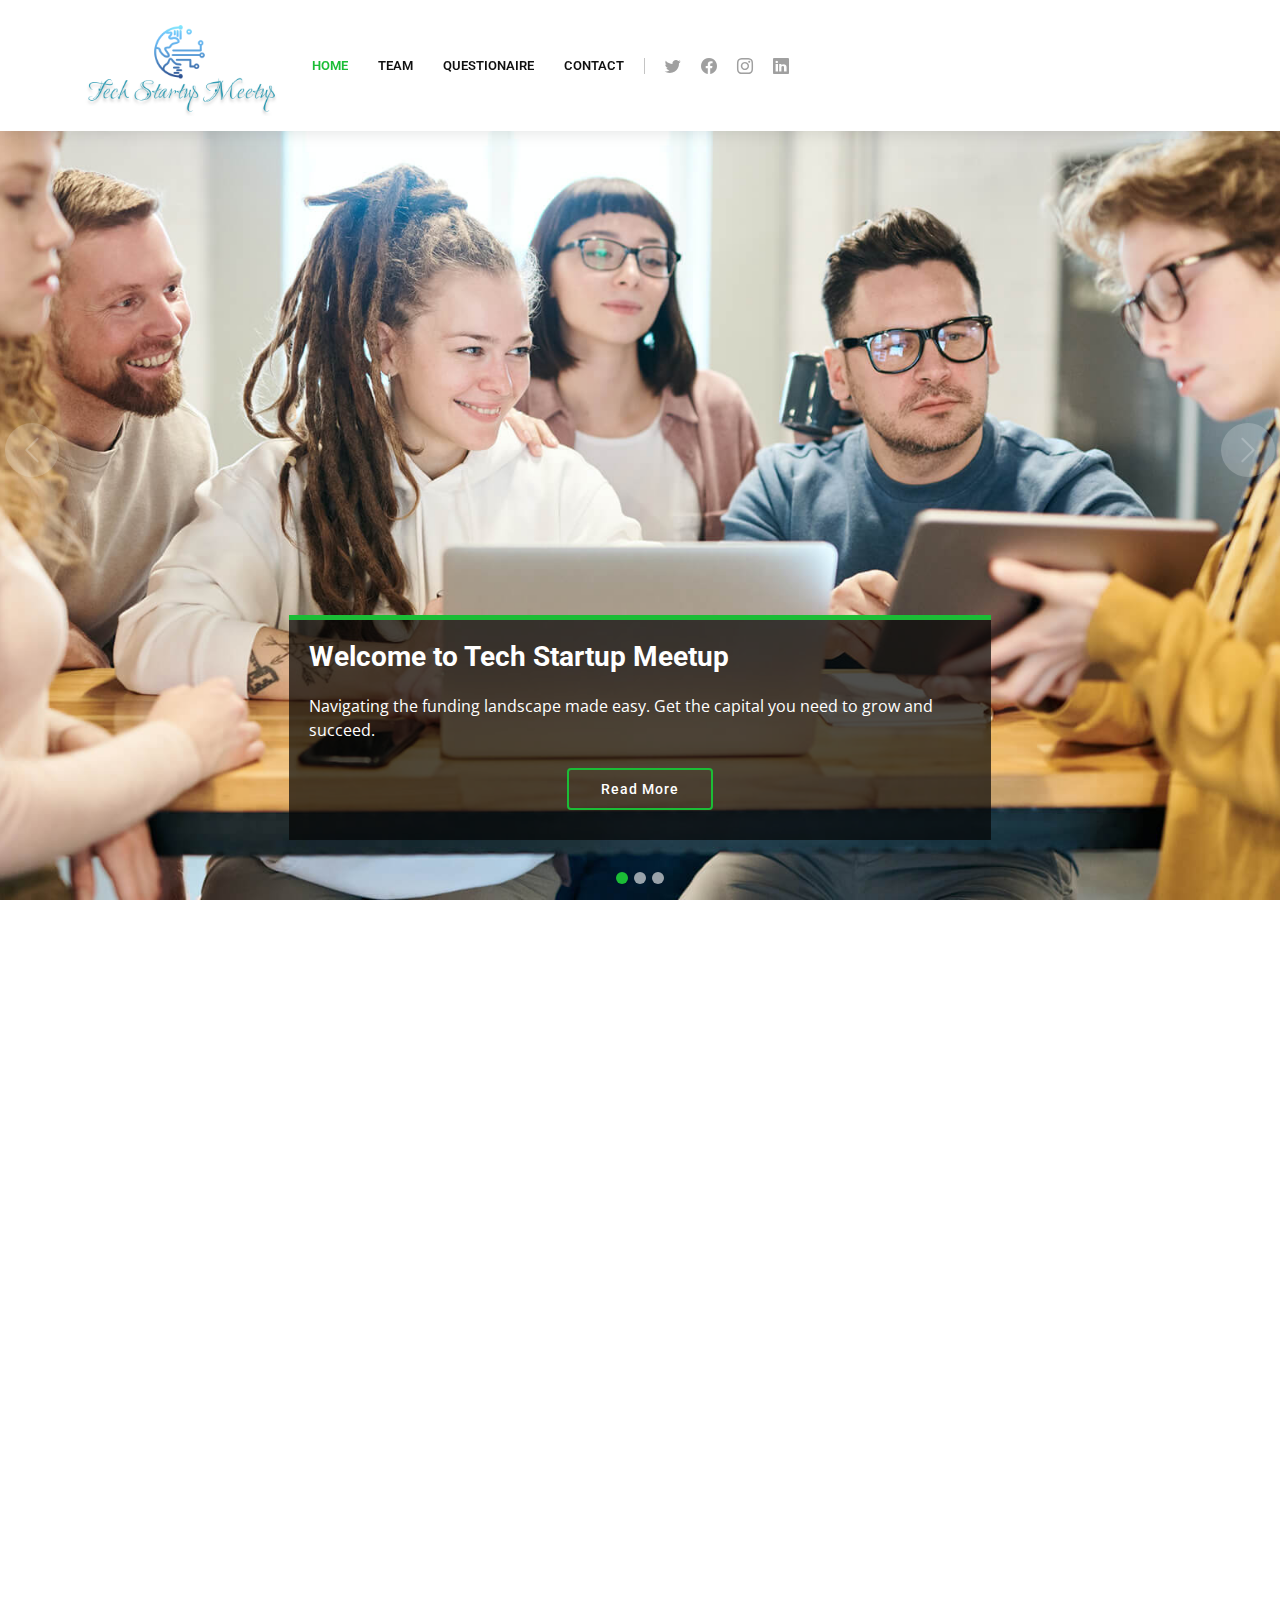
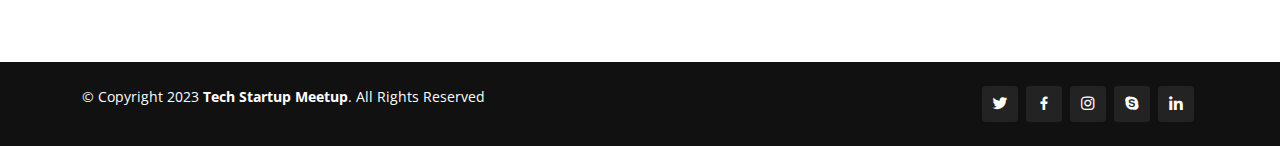
==== commit 5ce43ae9: "Add files via upload" ====
--- a/index.html
+++ b/index.html
@@ -230,6 +230,7 @@
   <!-- ======= Footer ======= -->
   <footer id="footer">
 
+	<!--
     <div class="footer-top">
       <div class="container">
         <div class="row">
@@ -278,19 +279,13 @@
         </div>
       </div>
     </div>
+	-->
 
     <div class="container d-md-flex py-4">
 
       <div class="me-md-auto text-center text-md-start">
         <div class="copyright">
-          &copy; Copyright <strong><span>Company</span></strong>. All Rights Reserved
-        </div>
-        <div class="credits">
-          <!-- All the links in the footer should remain intact. -->
-          <!-- You can delete the links only if you purchased the pro version. -->
-          <!-- Licensing information: https://bootstrapmade.com/license/ -->
-          <!-- Purchase the pro version with working PHP/AJAX contact form: https://bootstrapmade.com/company-free-html-bootstrap-template/ -->
-          Designed by <a href="https://bootstrapmade.com/">BootstrapMade</a>
+          &copy; Copyright 2023 <strong><span>Tech Startup Meetup</span></strong>. All Rights Reserved
         </div>
       </div>
       <div class="social-links text-center text-md-right pt-3 pt-md-0">
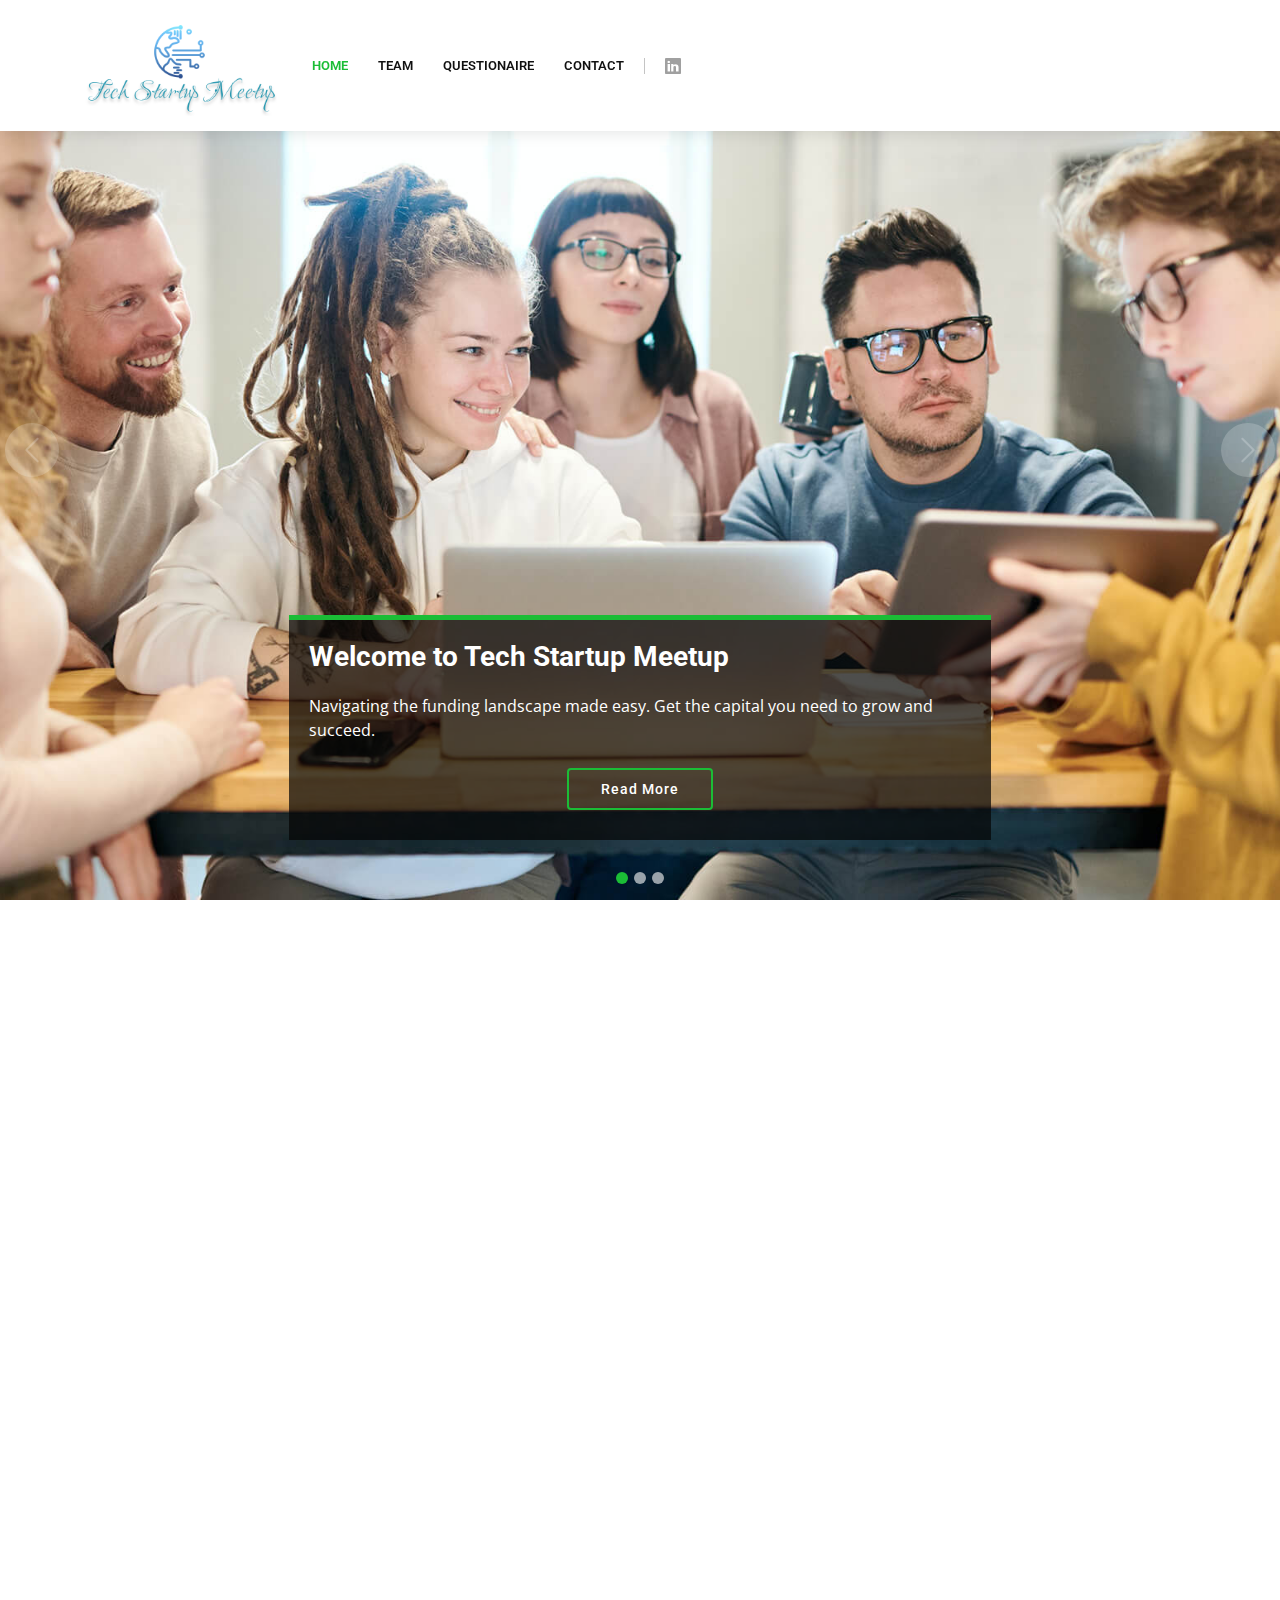
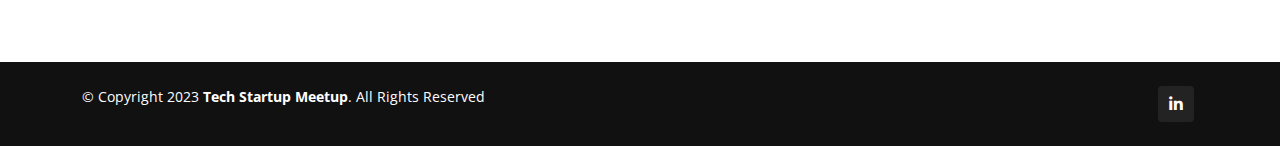
==== commit 4c898a0f: "Add files via upload" ====
--- a/index.html
+++ b/index.html
@@ -62,10 +62,12 @@
       </nav><!-- .navbar -->
 
       <div class="header-social-links d-flex">
-        <a href="#" class="twitter"><i class="bu bi-twitter"></i></a>
+        <!--
+		<a href="#" class="twitter"><i class="bu bi-twitter"></i></a>
         <a href="#" class="facebook"><i class="bu bi-facebook"></i></a>
         <a href="#" class="instagram"><i class="bu bi-instagram"></i></a>
-        <a href="#" class="linkedin"><i class="bu bi-linkedin"></i></i></a>
+        -->
+		<a href="https://www.linkedin.com/groups/14312040/" class="linkedin"><i class="bu bi-linkedin"></i></i></a>
       </div>
 
     </div>
@@ -289,11 +291,13 @@
         </div>
       </div>
       <div class="social-links text-center text-md-right pt-3 pt-md-0">
-        <a href="#" class="twitter"><i class="bx bxl-twitter"></i></a>
+        <!--
+		<a href="#" class="twitter"><i class="bx bxl-twitter"></i></a>
         <a href="#" class="facebook"><i class="bx bxl-facebook"></i></a>
         <a href="#" class="instagram"><i class="bx bxl-instagram"></i></a>
         <a href="#" class="google-plus"><i class="bx bxl-skype"></i></a>
-        <a href="#" class="linkedin"><i class="bx bxl-linkedin"></i></a>
+        -->
+		<a href="https://www.linkedin.com/groups/14312040/" class="linkedin"><i class="bx bxl-linkedin"></i></a>
       </div>
     </div>
   </footer><!-- End Footer -->
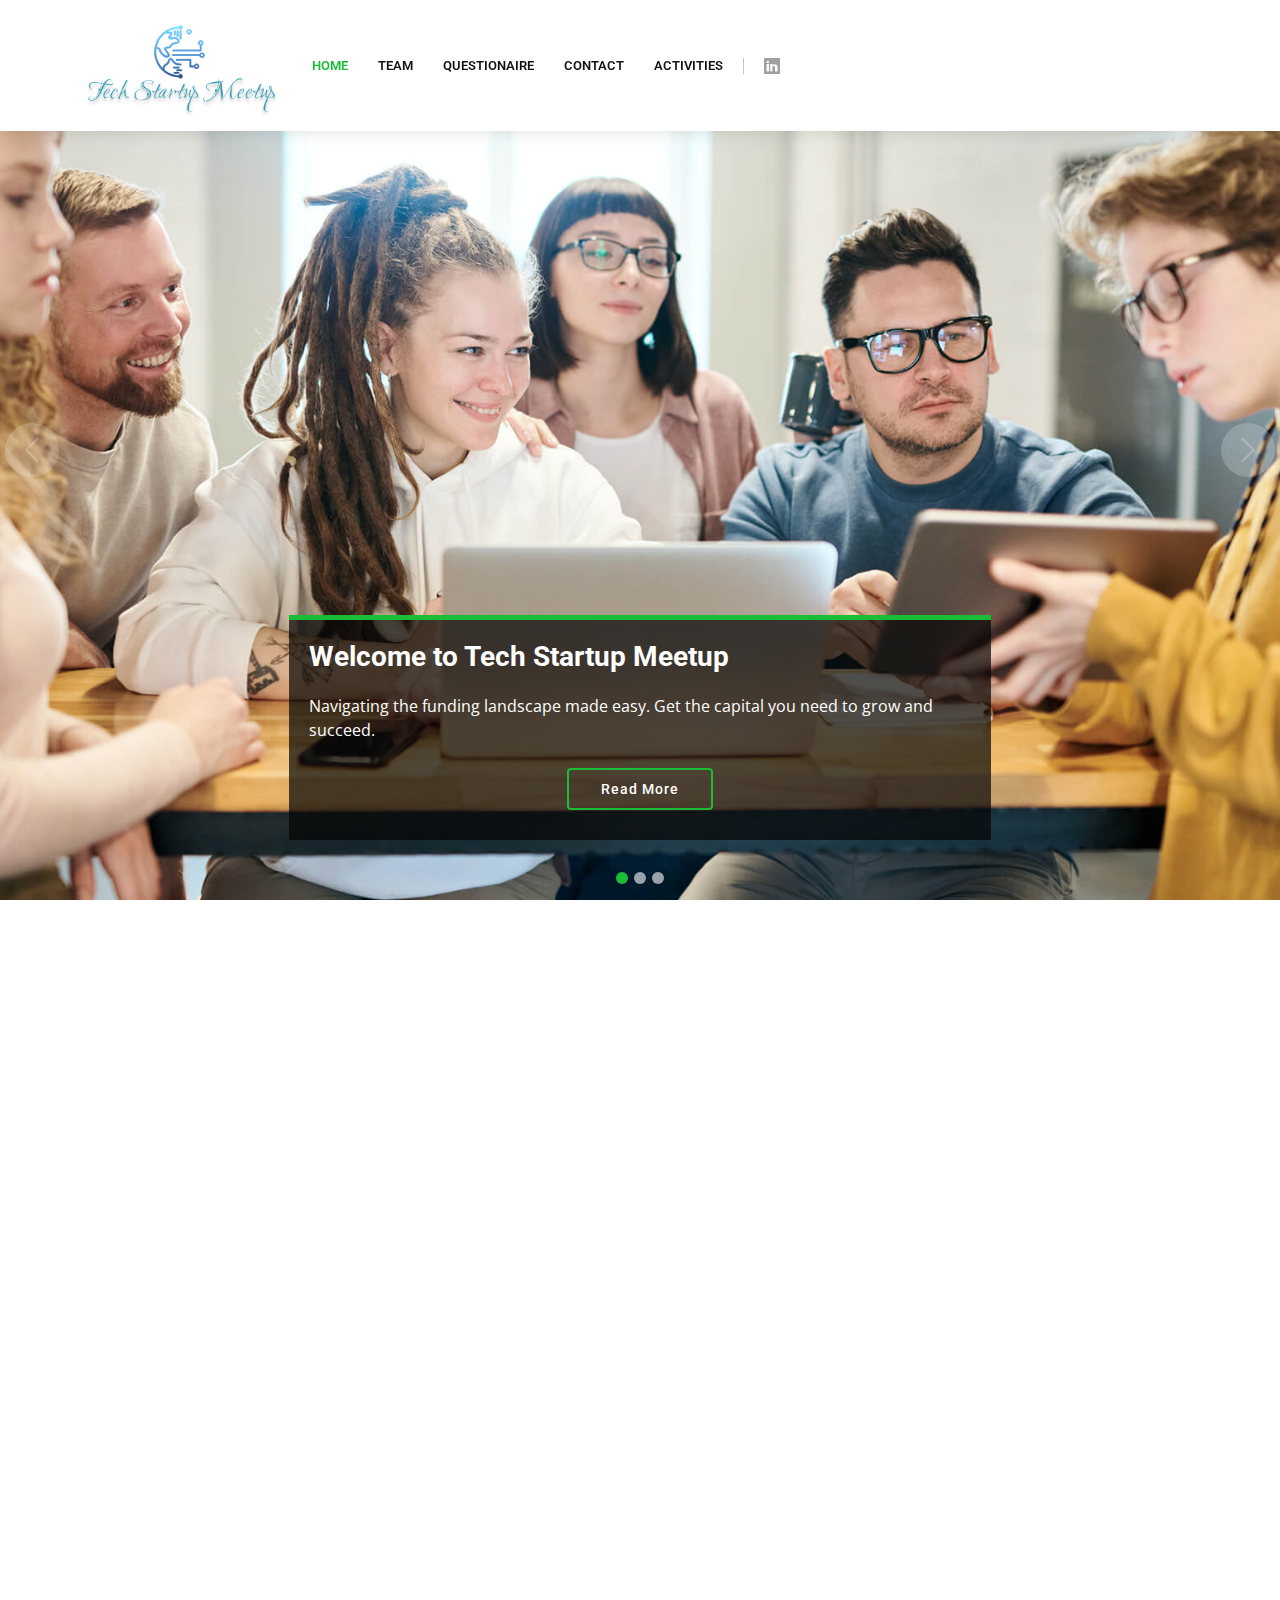
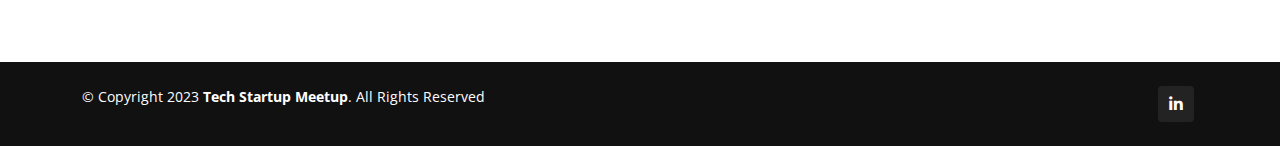
==== commit 1de2baf3: "Add files via upload" ====
--- a/index.html
+++ b/index.html
@@ -56,6 +56,7 @@
           <li><a href="team.html">Team</a></li>
           <li><a href="questionaire.html">Questionaire</a></li>
           <li><a href="contact.html">Contact</a></li>
+          <li><a href="activities.html">Activities</a></li>
 
         </ul>
         <i class="bi bi-list mobile-nav-toggle"></i>
